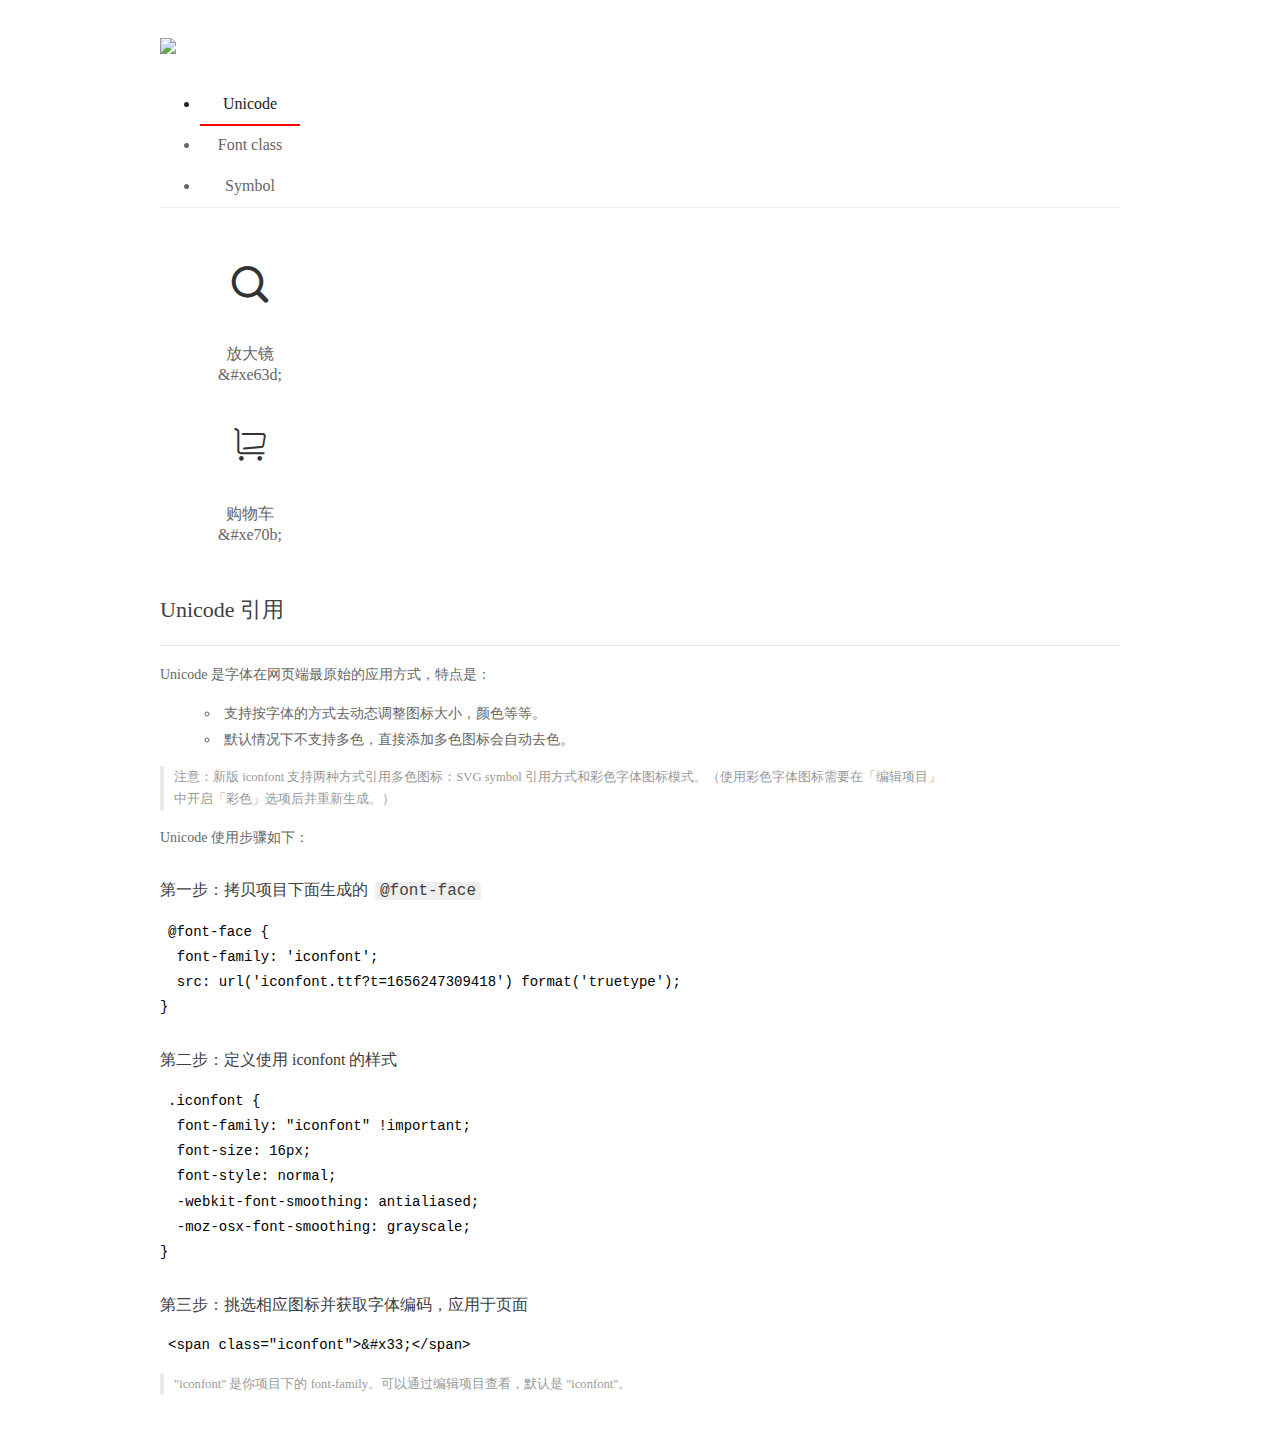
==== css/demo_index.html @ ddfea927 "add header" ====
<!DOCTYPE html>
<html>
<head>
  <meta charset="utf-8"/>
  <title>iconfont Demo</title>
  <link rel="shortcut icon" href="//img.alicdn.com/imgextra/i2/O1CN01ZyAlrn1MwaMhqz36G_!!6000000001499-73-tps-64-64.ico" type="image/x-icon"/>
  <link rel="icon" type="image/svg+xml" href="//img.alicdn.com/imgextra/i4/O1CN01EYTRnJ297D6vehehJ_!!6000000008020-55-tps-64-64.svg"/>
  <link rel="stylesheet" href="https://g.alicdn.com/thx/cube/1.3.2/cube.min.css">
  <link rel="stylesheet" href="demo.css">
  <link rel="stylesheet" href="iconfont.css">
  <script src="iconfont.js"></script>
  <!-- jQuery -->
  <script src="https://a1.alicdn.com/oss/uploads/2018/12/26/7bfddb60-08e8-11e9-9b04-53e73bb6408b.js"></script>
  <!-- 代码高亮 -->
  <script src="https://a1.alicdn.com/oss/uploads/2018/12/26/a3f714d0-08e6-11e9-8a15-ebf944d7534c.js"></script>
  <style>
    .main .logo {
      margin-top: 0;
      height: auto;
    }

    .main .logo a {
      display: flex;
      align-items: center;
    }

    .main .logo .sub-title {
      margin-left: 0.5em;
      font-size: 22px;
      color: #fff;
      background: linear-gradient(-45deg, #3967FF, #B500FE);
      -webkit-background-clip: text;
      -webkit-text-fill-color: transparent;
    }
  </style>
</head>
<body>
  <div class="main">
    <h1 class="logo"><a href="https://www.iconfont.cn/" title="iconfont 首页" target="_blank">
      <img width="200" src="https://img.alicdn.com/imgextra/i3/O1CN01Mn65HV1FfSEzR6DKv_!!6000000000514-55-tps-228-59.svg">
      
    </a></h1>
    <div class="nav-tabs">
      <ul id="tabs" class="dib-box">
        <li class="dib active"><span>Unicode</span></li>
        <li class="dib"><span>Font class</span></li>
        <li class="dib"><span>Symbol</span></li>
      </ul>
      
    </div>
    <div class="tab-container">
      <div class="content unicode" style="display: block;">
          <ul class="icon_lists dib-box">
          
            <li class="dib">
              <span class="icon iconfont">&#xe63d;</span>
                <div class="name">放大镜</div>
                <div class="code-name">&amp;#xe63d;</div>
              </li>
          
            <li class="dib">
              <span class="icon iconfont">&#xe70b;</span>
                <div class="name">购物车</div>
                <div class="code-name">&amp;#xe70b;</div>
              </li>
          
          </ul>
          <div class="article markdown">
          <h2 id="unicode-">Unicode 引用</h2>
          <hr>

          <p>Unicode 是字体在网页端最原始的应用方式，特点是：</p>
          <ul>
            <li>支持按字体的方式去动态调整图标大小，颜色等等。</li>
            <li>默认情况下不支持多色，直接添加多色图标会自动去色。</li>
          </ul>
          <blockquote>
            <p>注意：新版 iconfont 支持两种方式引用多色图标：SVG symbol 引用方式和彩色字体图标模式。（使用彩色字体图标需要在「编辑项目」中开启「彩色」选项后并重新生成。）</p>
          </blockquote>
          <p>Unicode 使用步骤如下：</p>
          <h3 id="-font-face">第一步：拷贝项目下面生成的 <code>@font-face</code></h3>
<pre><code class="language-css"
>@font-face {
  font-family: 'iconfont';
  src: url('iconfont.ttf?t=1656247309418') format('truetype');
}
</code></pre>
          <h3 id="-iconfont-">第二步：定义使用 iconfont 的样式</h3>
<pre><code class="language-css"
>.iconfont {
  font-family: "iconfont" !important;
  font-size: 16px;
  font-style: normal;
  -webkit-font-smoothing: antialiased;
  -moz-osx-font-smoothing: grayscale;
}
</code></pre>
          <h3 id="-">第三步：挑选相应图标并获取字体编码，应用于页面</h3>
<pre>
<code class="language-html"
>&lt;span class="iconfont"&gt;&amp;#x33;&lt;/span&gt;
</code></pre>
          <blockquote>
            <p>"iconfont" 是你项目下的 font-family。可以通过编辑项目查看，默认是 "iconfont"。</p>
          </blockquote>
          </div>
      </div>
      <div class="content font-class">
        <ul class="icon_lists dib-box">
          
          <li class="dib">
            <span class="icon iconfont icon-fangdajing"></span>
            <div class="name">
              放大镜
            </div>
            <div class="code-name">.icon-fangdajing
            </div>
          </li>
          
          <li class="dib">
            <span class="icon iconfont icon-gouwuche"></span>
            <div class="name">
              购物车
            </div>
            <div class="code-name">.icon-gouwuche
            </div>
          </li>
          
        </ul>
        <div class="article markdown">
        <h2 id="font-class-">font-class 引用</h2>
        <hr>

        <p>font-class 是 Unicode 使用方式的一种变种，主要是解决 Unicode 书写不直观，语意不明确的问题。</p>
        <p>与 Unicode 使用方式相比，具有如下特点：</p>
        <ul>
          <li>相比于 Unicode 语意明确，书写更直观。可以很容易分辨这个 icon 是什么。</li>
          <li>因为使用 class 来定义图标，所以当要替换图标时，只需要修改 class 里面的 Unicode 引用。</li>
        </ul>
        <p>使用步骤如下：</p>
        <h3 id="-fontclass-">第一步：引入项目下面生成的 fontclass 代码：</h3>
<pre><code class="language-html">&lt;link rel="stylesheet" href="./iconfont.css"&gt;
</code></pre>
        <h3 id="-">第二步：挑选相应图标并获取类名，应用于页面：</h3>
<pre><code class="language-html">&lt;span class="iconfont icon-xxx"&gt;&lt;/span&gt;
</code></pre>
        <blockquote>
          <p>"
            iconfont" 是你项目下的 font-family。可以通过编辑项目查看，默认是 "iconfont"。</p>
        </blockquote>
      </div>
      </div>
      <div class="content symbol">
          <ul class="icon_lists dib-box">
          
            <li class="dib">
                <svg class="icon svg-icon" aria-hidden="true">
                  <use xlink:href="#icon-fangdajing"></use>
                </svg>
                <div class="name">放大镜</div>
                <div class="code-name">#icon-fangdajing</div>
            </li>
          
            <li class="dib">
                <svg class="icon svg-icon" aria-hidden="true">
                  <use xlink:href="#icon-gouwuche"></use>
                </svg>
                <div class="name">购物车</div>
                <div class="code-name">#icon-gouwuche</div>
            </li>
          
          </ul>
          <div class="article markdown">
          <h2 id="symbol-">Symbol 引用</h2>
          <hr>

          <p>这是一种全新的使用方式，应该说这才是未来的主流，也是平台目前推荐的用法。相关介绍可以参考这篇<a href="">文章</a>
            这种用法其实是做了一个 SVG 的集合，与另外两种相比具有如下特点：</p>
          <ul>
            <li>支持多色图标了，不再受单色限制。</li>
            <li>通过一些技巧，支持像字体那样，通过 <code>font-size</code>, <code>color</code> 来调整样式。</li>
            <li>兼容性较差，支持 IE9+，及现代浏览器。</li>
            <li>浏览器渲染 SVG 的性能一般，还不如 png。</li>
          </ul>
          <p>使用步骤如下：</p>
          <h3 id="-symbol-">第一步：引入项目下面生成的 symbol 代码：</h3>
<pre><code class="language-html">&lt;script src="./iconfont.js"&gt;&lt;/script&gt;
</code></pre>
          <h3 id="-css-">第二步：加入通用 CSS 代码（引入一次就行）：</h3>
<pre><code class="language-html">&lt;style&gt;
.icon {
  width: 1em;
  height: 1em;
  vertical-align: -0.15em;
  fill: currentColor;
  overflow: hidden;
}
&lt;/style&gt;
</code></pre>
          <h3 id="-">第三步：挑选相应图标并获取类名，应用于页面：</h3>
<pre><code class="language-html">&lt;svg class="icon" aria-hidden="true"&gt;
  &lt;use xlink:href="#icon-xxx"&gt;&lt;/use&gt;
&lt;/svg&gt;
</code></pre>
          </div>
      </div>

    </div>
  </div>
  <script>
  $(document).ready(function () {
      $('.tab-container .content:first').show()

      $('#tabs li').click(function (e) {
        var tabContent = $('.tab-container .content')
        var index = $(this).index()

        if ($(this).hasClass('active')) {
          return
        } else {
          $('#tabs li').removeClass('active')
          $(this).addClass('active')

          tabContent.hide().eq(index).fadeIn()
        }
      })
    })
  </script>
</body>
</html>
---- css/demo.css ----
/* Logo 字体 */
@font-face {
  font-family: "iconfont logo";
  src: url('https://at.alicdn.com/t/font_985780_km7mi63cihi.eot?t=1545807318834');
  src: url('https://at.alicdn.com/t/font_985780_km7mi63cihi.eot?t=1545807318834#iefix') format('embedded-opentype'),
    url('https://at.alicdn.com/t/font_985780_km7mi63cihi.woff?t=1545807318834') format('woff'),
    url('https://at.alicdn.com/t/font_985780_km7mi63cihi.ttf?t=1545807318834') format('truetype'),
    url('https://at.alicdn.com/t/font_985780_km7mi63cihi.svg?t=1545807318834#iconfont') format('svg');
}

.logo {
  font-family: "iconfont logo";
  font-size: 160px;
  font-style: normal;
  -webkit-font-smoothing: antialiased;
  -moz-osx-font-smoothing: grayscale;
}

/* tabs */
.nav-tabs {
  position: relative;
}

.nav-tabs .nav-more {
  position: absolute;
  right: 0;
  bottom: 0;
  height: 42px;
  line-height: 42px;
  color: #666;
}

#tabs {
  border-bottom: 1px solid #eee;
}

#tabs li {
  cursor: pointer;
  width: 100px;
  height: 40px;
  line-height: 40px;
  text-align: center;
  font-size: 16px;
  border-bottom: 2px solid transparent;
  position: relative;
  z-index: 1;
  margin-bottom: -1px;
  color: #666;
}


#tabs .active {
  border-bottom-color: #f00;
  color: #222;
}

.tab-container .content {
  display: none;
}

/* 页面布局 */
.main {
  padding: 30px 100px;
  width: 960px;
  margin: 0 auto;
}

.main .logo {
  color: #333;
  text-align: left;
  margin-bottom: 30px;
  line-height: 1;
  height: 110px;
  margin-top: -50px;
  overflow: hidden;
  *zoom: 1;
}

.main .logo a {
  font-size: 160px;
  color: #333;
}

.helps {
  margin-top: 40px;
}

.helps pre {
  padding: 20px;
  margin: 10px 0;
  border: solid 1px #e7e1cd;
  background-color: #fffdef;
  overflow: auto;
}

.icon_lists {
  width: 100% !important;
  overflow: hidden;
  *zoom: 1;
}

.icon_lists li {
  width: 100px;
  margin-bottom: 10px;
  margin-right: 20px;
  text-align: center;
  list-style: none !important;
  cursor: default;
}

.icon_lists li .code-name {
  line-height: 1.2;
}

.icon_lists .icon {
  display: block;
  height: 100px;
  line-height: 100px;
  font-size: 42px;
  margin: 10px auto;
  color: #333;
  -webkit-transition: font-size 0.25s linear, width 0.25s linear;
  -moz-transition: font-size 0.25s linear, width 0.25s linear;
  transition: font-size 0.25s linear, width 0.25s linear;
}

.icon_lists .icon:hover {
  font-size: 100px;
}

.icon_lists .svg-icon {
  /* 通过设置 font-size 来改变图标大小 */
  width: 1em;
  /* 图标和文字相邻时，垂直对齐 */
  vertical-align: -0.15em;
  /* 通过设置 color 来改变 SVG 的颜色/fill */
  fill: currentColor;
  /* path 和 stroke 溢出 viewBox 部分在 IE 下会显示
      normalize.css 中也包含这行 */
  overflow: hidden;
}

.icon_lists li .name,
.icon_lists li .code-name {
  color: #666;
}

/* markdown 样式 */
.markdown {
  color: #666;
  font-size: 14px;
  line-height: 1.8;
}

.highlight {
  line-height: 1.5;
}

.markdown img {
  vertical-align: middle;
  max-width: 100%;
}

.markdown h1 {
  color: #404040;
  font-weight: 500;
  line-height: 40px;
  margin-bottom: 24px;
}

.markdown h2,
.markdown h3,
.markdown h4,
.markdown h5,
.markdown h6 {
  color: #404040;
  margin: 1.6em 0 0.6em 0;
  font-weight: 500;
  clear: both;
}

.markdown h1 {
  font-size: 28px;
}

.markdown h2 {
  font-size: 22px;
}

.markdown h3 {
  font-size: 16px;
}

.markdown h4 {
  font-size: 14px;
}

.markdown h5 {
  font-size: 12px;
}

.markdown h6 {
  font-size: 12px;
}

.markdown hr {
  height: 1px;
  border: 0;
  background: #e9e9e9;
  margin: 16px 0;
  clear: both;
}

.markdown p {
  margin: 1em 0;
}

.markdown>p,
.markdown>blockquote,
.markdown>.highlight,
.markdown>ol,
.markdown>ul {
  width: 80%;
}

.markdown ul>li {
  list-style: circle;
}

.markdown>ul li,
.markdown blockquote ul>li {
  margin-left: 20px;
  padding-left: 4px;
}

.markdown>ul li p,
.markdown>ol li p {
  margin: 0.6em 0;
}

.markdown ol>li {
  list-style: decimal;
}

.markdown>ol li,
.markdown blockquote ol>li {
  margin-left: 20px;
  padding-left: 4px;
}

.markdown code {
  margin: 0 3px;
  padding: 0 5px;
  background: #eee;
  border-radius: 3px;
}

.markdown strong,
.markdown b {
  font-weight: 600;
}

.markdown>table {
  border-collapse: collapse;
  border-spacing: 0px;
  empty-cells: show;
  border: 1px solid #e9e9e9;
  width: 95%;
  margin-bottom: 24px;
}

.markdown>table th {
  white-space: nowrap;
  color: #333;
  font-weight: 600;
}

.markdown>table th,
.markdown>table td {
  border: 1px solid #e9e9e9;
  padding: 8px 16px;
  text-align: left;
}

.markdown>table th {
  background: #F7F7F7;
}

.markdown blockquote {
  font-size: 90%;
  color: #999;
  border-left: 4px solid #e9e9e9;
  padding-left: 0.8em;
  margin: 1em 0;
}

.markdown blockquote p {
  margin: 0;
}

.markdown .anchor {
  opacity: 0;
  transition: opacity 0.3s ease;
  margin-left: 8px;
}

.markdown .waiting {
  color: #ccc;
}

.markdown h1:hover .anchor,
.markdown h2:hover .anchor,
.markdown h3:hover .anchor,
.markdown h4:hover .anchor,
.markdown h5:hover .anchor,
.markdown h6:hover .anchor {
  opacity: 1;
  display: inline-block;
}

.markdown>br,
.markdown>p>br {
  clear: both;
}


.hljs {
  display: block;
  background: white;
  padding: 0.5em;
  color: #333333;
  overflow-x: auto;
}

.hljs-comment,
.hljs-meta {
  color: #969896;
}

.hljs-string,
.hljs-variable,
.hljs-template-variable,
.hljs-strong,
.hljs-emphasis,
.hljs-quote {
  color: #df5000;
}

.hljs-keyword,
.hljs-selector-tag,
.hljs-type {
  color: #a71d5d;
}

.hljs-literal,
.hljs-symbol,
.hljs-bullet,
.hljs-attribute {
  color: #0086b3;
}

.hljs-section,
.hljs-name {
  color: #63a35c;
}

.hljs-tag {
  color: #333333;
}

.hljs-title,
.hljs-attr,
.hljs-selector-id,
.hljs-selector-class,
.hljs-selector-attr,
.hljs-selector-pseudo {
  color: #795da3;
}

.hljs-addition {
  color: #55a532;
  background-color: #eaffea;
}

.hljs-deletion {
  color: #bd2c00;
  background-color: #ffecec;
}

.hljs-link {
  text-decoration: underline;
}

/* 代码高亮 */
/* PrismJS 1.15.0
https://prismjs.com/download.html#themes=prism&languages=markup+css+clike+javascript */
/**
 * prism.js default theme for JavaScript, CSS and HTML
 * Based on dabblet (http://dabblet.com)
 * @author Lea Verou
 */
code[class*="language-"],
pre[class*="language-"] {
  color: black;
  background: none;
  text-shadow: 0 1px white;
  font-family: Consolas, Monaco, 'Andale Mono', 'Ubuntu Mono', monospace;
  text-align: left;
  white-space: pre;
  word-spacing: normal;
  word-break: normal;
  word-wrap: normal;
  line-height: 1.5;

  -moz-tab-size: 4;
  -o-tab-size: 4;
  tab-size: 4;

  -webkit-hyphens: none;
  -moz-hyphens: none;
  -ms-hyphens: none;
  hyphens: none;
}

pre[class*="language-"]::-moz-selection,
pre[class*="language-"] ::-moz-selection,
code[class*="language-"]::-moz-selection,
code[class*="language-"] ::-moz-selection {
  text-shadow: none;
  background: #b3d4fc;
}

pre[class*="language-"]::selection,
pre[class*="language-"] ::selection,
code[class*="language-"]::selection,
code[class*="language-"] ::selection {
  text-shadow: none;
  background: #b3d4fc;
}

@media print {

  code[class*="language-"],
  pre[class*="language-"] {
    text-shadow: none;
  }
}

/* Code blocks */
pre[class*="language-"] {
  padding: 1em;
  margin: .5em 0;
  overflow: auto;
}

:not(pre)>code[class*="language-"],
pre[class*="language-"] {
  background: #f5f2f0;
}

/* Inline code */
:not(pre)>code[class*="language-"] {
  padding: .1em;
  border-radius: .3em;
  white-space: normal;
}

.token.comment,
.token.prolog,
.token.doctype,
.token.cdata {
  color: slategray;
}

.token.punctuation {
  color: #999;
}

.namespace {
  opacity: .7;
}

.token.property,
.token.tag,
.token.boolean,
.token.number,
.token.constant,
.token.symbol,
.token.deleted {
  color: #905;
}

.token.selector,
.token.attr-name,
.token.string,
.token.char,
.token.builtin,
.token.inserted {
  color: #690;
}

.token.operator,
.token.entity,
.token.url,
.language-css .token.string,
.style .token.string {
  color: #9a6e3a;
  background: hsla(0, 0%, 100%, .5);
}

.token.atrule,
.token.attr-value,
.token.keyword {
  color: #07a;
}

.token.function,
.token.class-name {
  color: #DD4A68;
}

.token.regex,
.token.important,
.token.variable {
  color: #e90;
}

.token.important,
.token.bold {
  font-weight: bold;
}

.token.italic {
  font-style: italic;
}

.token.entity {
  cursor: help;
}
---- css/iconfont.css ----
@font-face {
  font-family: "iconfont"; /* Project id  */
  src: url('iconfont.ttf?t=1656247309418') format('truetype');
}

.iconfont {
  font-family: "iconfont" !important;
  font-size: 16px;
  font-style: normal;
  -webkit-font-smoothing: antialiased;
  -moz-osx-font-smoothing: grayscale;
}

.icon-fangdajing:before {
  content: "\e63d";
}

.icon-gouwuche:before {
  content: "\e70b";
}
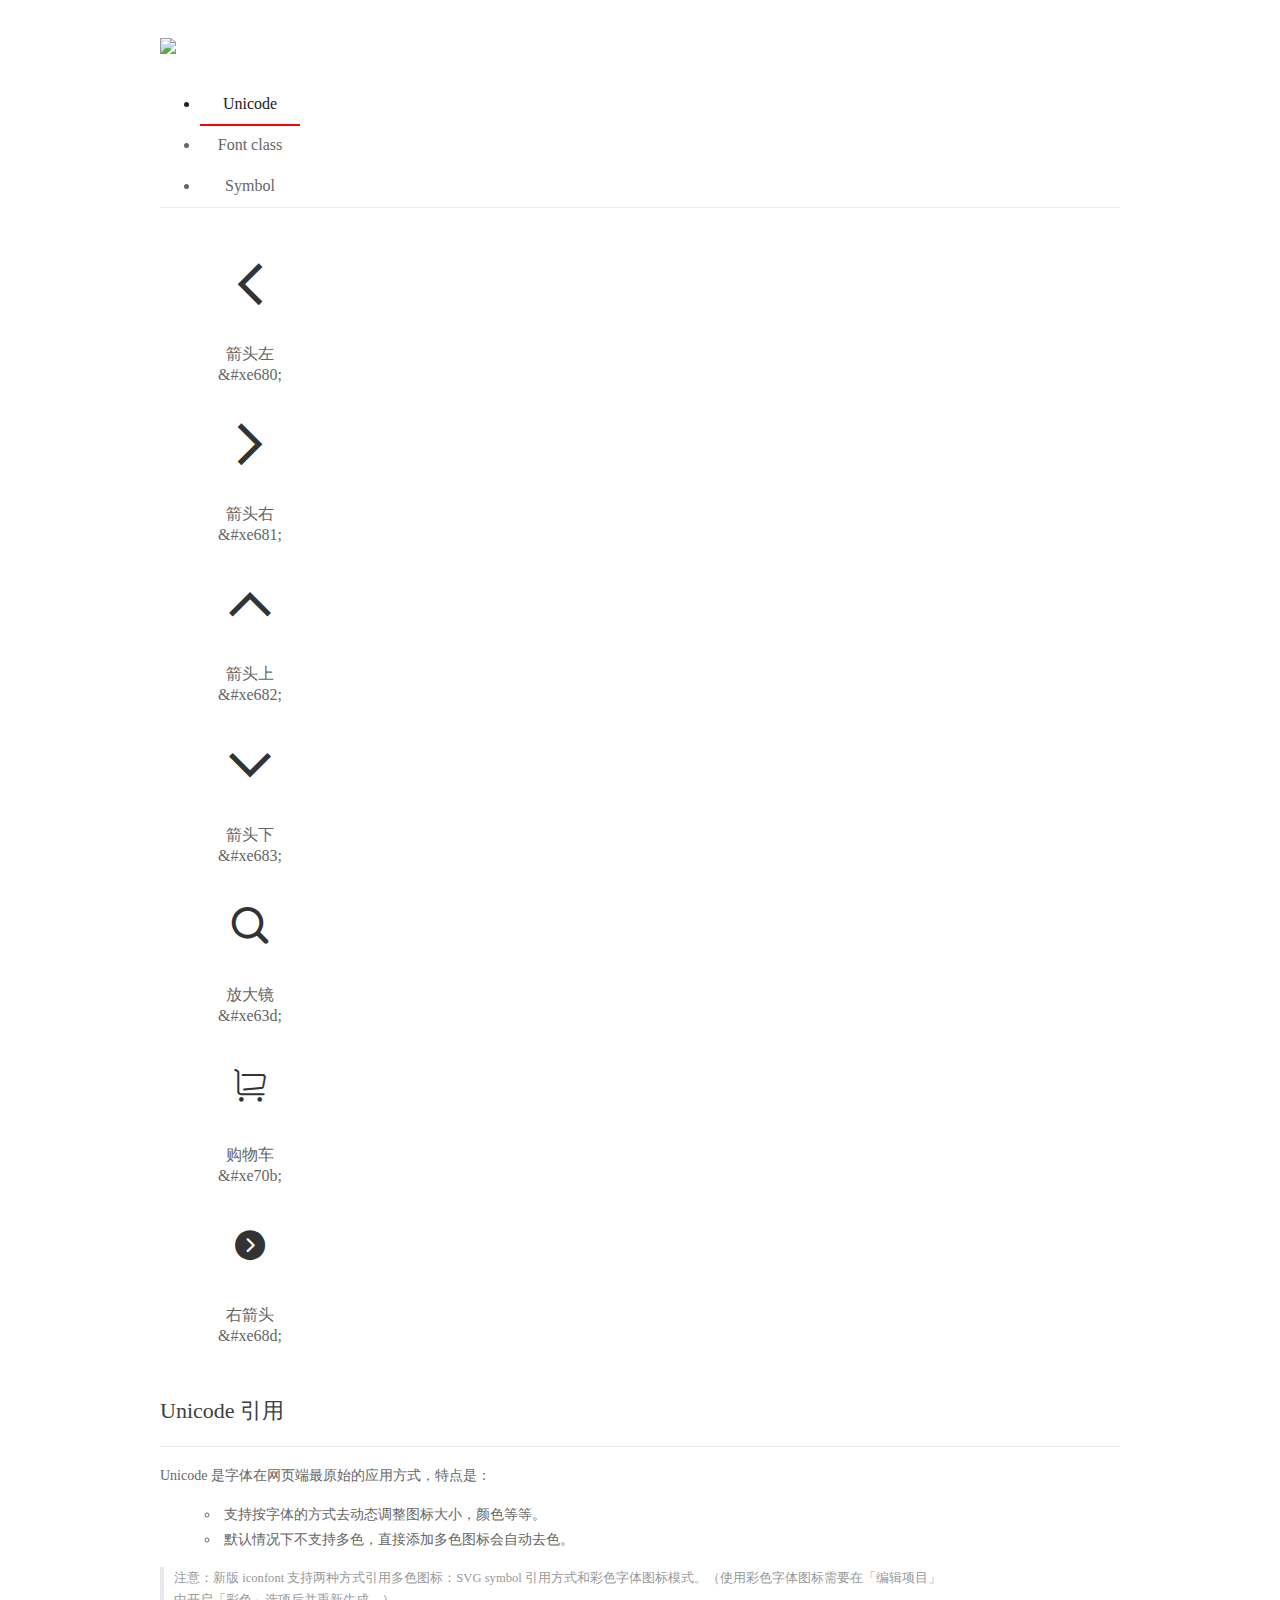
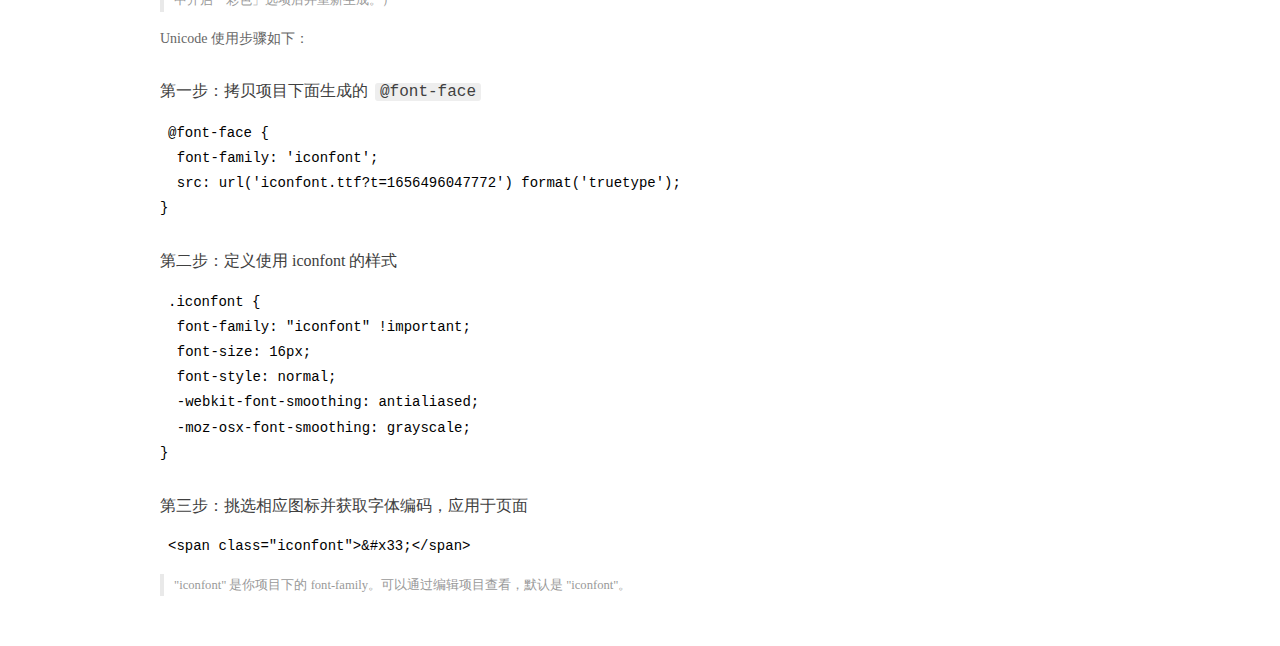
==== commit 63df3bd0: "add phone-content" ====
--- a/css/demo_index.html
+++ b/css/demo_index.html
@@ -53,6 +53,30 @@
           <ul class="icon_lists dib-box">
           
             <li class="dib">
+              <span class="icon iconfont">&#xe680;</span>
+                <div class="name">箭头左</div>
+                <div class="code-name">&amp;#xe680;</div>
+              </li>
+          
+            <li class="dib">
+              <span class="icon iconfont">&#xe681;</span>
+                <div class="name">箭头右</div>
+                <div class="code-name">&amp;#xe681;</div>
+              </li>
+          
+            <li class="dib">
+              <span class="icon iconfont">&#xe682;</span>
+                <div class="name">箭头上</div>
+                <div class="code-name">&amp;#xe682;</div>
+              </li>
+          
+            <li class="dib">
+              <span class="icon iconfont">&#xe683;</span>
+                <div class="name">箭头下</div>
+                <div class="code-name">&amp;#xe683;</div>
+              </li>
+          
+            <li class="dib">
               <span class="icon iconfont">&#xe63d;</span>
                 <div class="name">放大镜</div>
                 <div class="code-name">&amp;#xe63d;</div>
@@ -62,6 +86,12 @@
               <span class="icon iconfont">&#xe70b;</span>
                 <div class="name">购物车</div>
                 <div class="code-name">&amp;#xe70b;</div>
+              </li>
+          
+            <li class="dib">
+              <span class="icon iconfont">&#xe68d;</span>
+                <div class="name">右箭头</div>
+                <div class="code-name">&amp;#xe68d;</div>
               </li>
           
           </ul>
@@ -82,7 +112,7 @@
 <pre><code class="language-css"
 >@font-face {
   font-family: 'iconfont';
-  src: url('iconfont.ttf?t=1656247309418') format('truetype');
+  src: url('iconfont.ttf?t=1656496047772') format('truetype');
 }
 </code></pre>
           <h3 id="-iconfont-">第二步：定义使用 iconfont 的样式</h3>
@@ -109,6 +139,42 @@
         <ul class="icon_lists dib-box">
           
           <li class="dib">
+            <span class="icon iconfont icon-iconfontzhizuobiaozhun023126"></span>
+            <div class="name">
+              箭头左
+            </div>
+            <div class="code-name">.icon-iconfontzhizuobiaozhun023126
+            </div>
+          </li>
+          
+          <li class="dib">
+            <span class="icon iconfont icon-iconfontzhizuobiaozhun023127"></span>
+            <div class="name">
+              箭头右
+            </div>
+            <div class="code-name">.icon-iconfontzhizuobiaozhun023127
+            </div>
+          </li>
+          
+          <li class="dib">
+            <span class="icon iconfont icon-iconfontzhizuobiaozhun023128"></span>
+            <div class="name">
+              箭头上
+            </div>
+            <div class="code-name">.icon-iconfontzhizuobiaozhun023128
+            </div>
+          </li>
+          
+          <li class="dib">
+            <span class="icon iconfont icon-iconfontzhizuobiaozhun023129"></span>
+            <div class="name">
+              箭头下
+            </div>
+            <div class="code-name">.icon-iconfontzhizuobiaozhun023129
+            </div>
+          </li>
+          
+          <li class="dib">
             <span class="icon iconfont icon-fangdajing"></span>
             <div class="name">
               放大镜
@@ -123,6 +189,15 @@
               购物车
             </div>
             <div class="code-name">.icon-gouwuche
+            </div>
+          </li>
+          
+          <li class="dib">
+            <span class="icon iconfont icon-youjiantou"></span>
+            <div class="name">
+              右箭头
+            </div>
+            <div class="code-name">.icon-youjiantou
             </div>
           </li>
           
@@ -155,6 +230,38 @@
           
             <li class="dib">
                 <svg class="icon svg-icon" aria-hidden="true">
+                  <use xlink:href="#icon-iconfontzhizuobiaozhun023126"></use>
+                </svg>
+                <div class="name">箭头左</div>
+                <div class="code-name">#icon-iconfontzhizuobiaozhun023126</div>
+            </li>
+          
+            <li class="dib">
+                <svg class="icon svg-icon" aria-hidden="true">
+                  <use xlink:href="#icon-iconfontzhizuobiaozhun023127"></use>
+                </svg>
+                <div class="name">箭头右</div>
+                <div class="code-name">#icon-iconfontzhizuobiaozhun023127</div>
+            </li>
+          
+            <li class="dib">
+                <svg class="icon svg-icon" aria-hidden="true">
+                  <use xlink:href="#icon-iconfontzhizuobiaozhun023128"></use>
+                </svg>
+                <div class="name">箭头上</div>
+                <div class="code-name">#icon-iconfontzhizuobiaozhun023128</div>
+            </li>
+          
+            <li class="dib">
+                <svg class="icon svg-icon" aria-hidden="true">
+                  <use xlink:href="#icon-iconfontzhizuobiaozhun023129"></use>
+                </svg>
+                <div class="name">箭头下</div>
+                <div class="code-name">#icon-iconfontzhizuobiaozhun023129</div>
+            </li>
+          
+            <li class="dib">
+                <svg class="icon svg-icon" aria-hidden="true">
                   <use xlink:href="#icon-fangdajing"></use>
                 </svg>
                 <div class="name">放大镜</div>
@@ -167,6 +274,14 @@
                 </svg>
                 <div class="name">购物车</div>
                 <div class="code-name">#icon-gouwuche</div>
+            </li>
+          
+            <li class="dib">
+                <svg class="icon svg-icon" aria-hidden="true">
+                  <use xlink:href="#icon-youjiantou"></use>
+                </svg>
+                <div class="name">右箭头</div>
+                <div class="code-name">#icon-youjiantou</div>
             </li>
           
           </ul>
--- a/css/iconfont.css
+++ b/css/iconfont.css
@@ -1,6 +1,6 @@
 @font-face {
   font-family: "iconfont"; /* Project id  */
-  src: url('iconfont.ttf?t=1656247309418') format('truetype');
+  src: url('iconfont.ttf?t=1656496047772') format('truetype');
 }
 
 .iconfont {
@@ -11,6 +11,22 @@
   -moz-osx-font-smoothing: grayscale;
 }
 
+.icon-iconfontzhizuobiaozhun023126:before {
+  content: "\e680";
+}
+
+.icon-iconfontzhizuobiaozhun023127:before {
+  content: "\e681";
+}
+
+.icon-iconfontzhizuobiaozhun023128:before {
+  content: "\e682";
+}
+
+.icon-iconfontzhizuobiaozhun023129:before {
+  content: "\e683";
+}
+
 .icon-fangdajing:before {
   content: "\e63d";
 }
@@ -19,3 +35,7 @@
   content: "\e70b";
 }
 
+.icon-youjiantou:before {
+  content: "\e68d";
+}
+
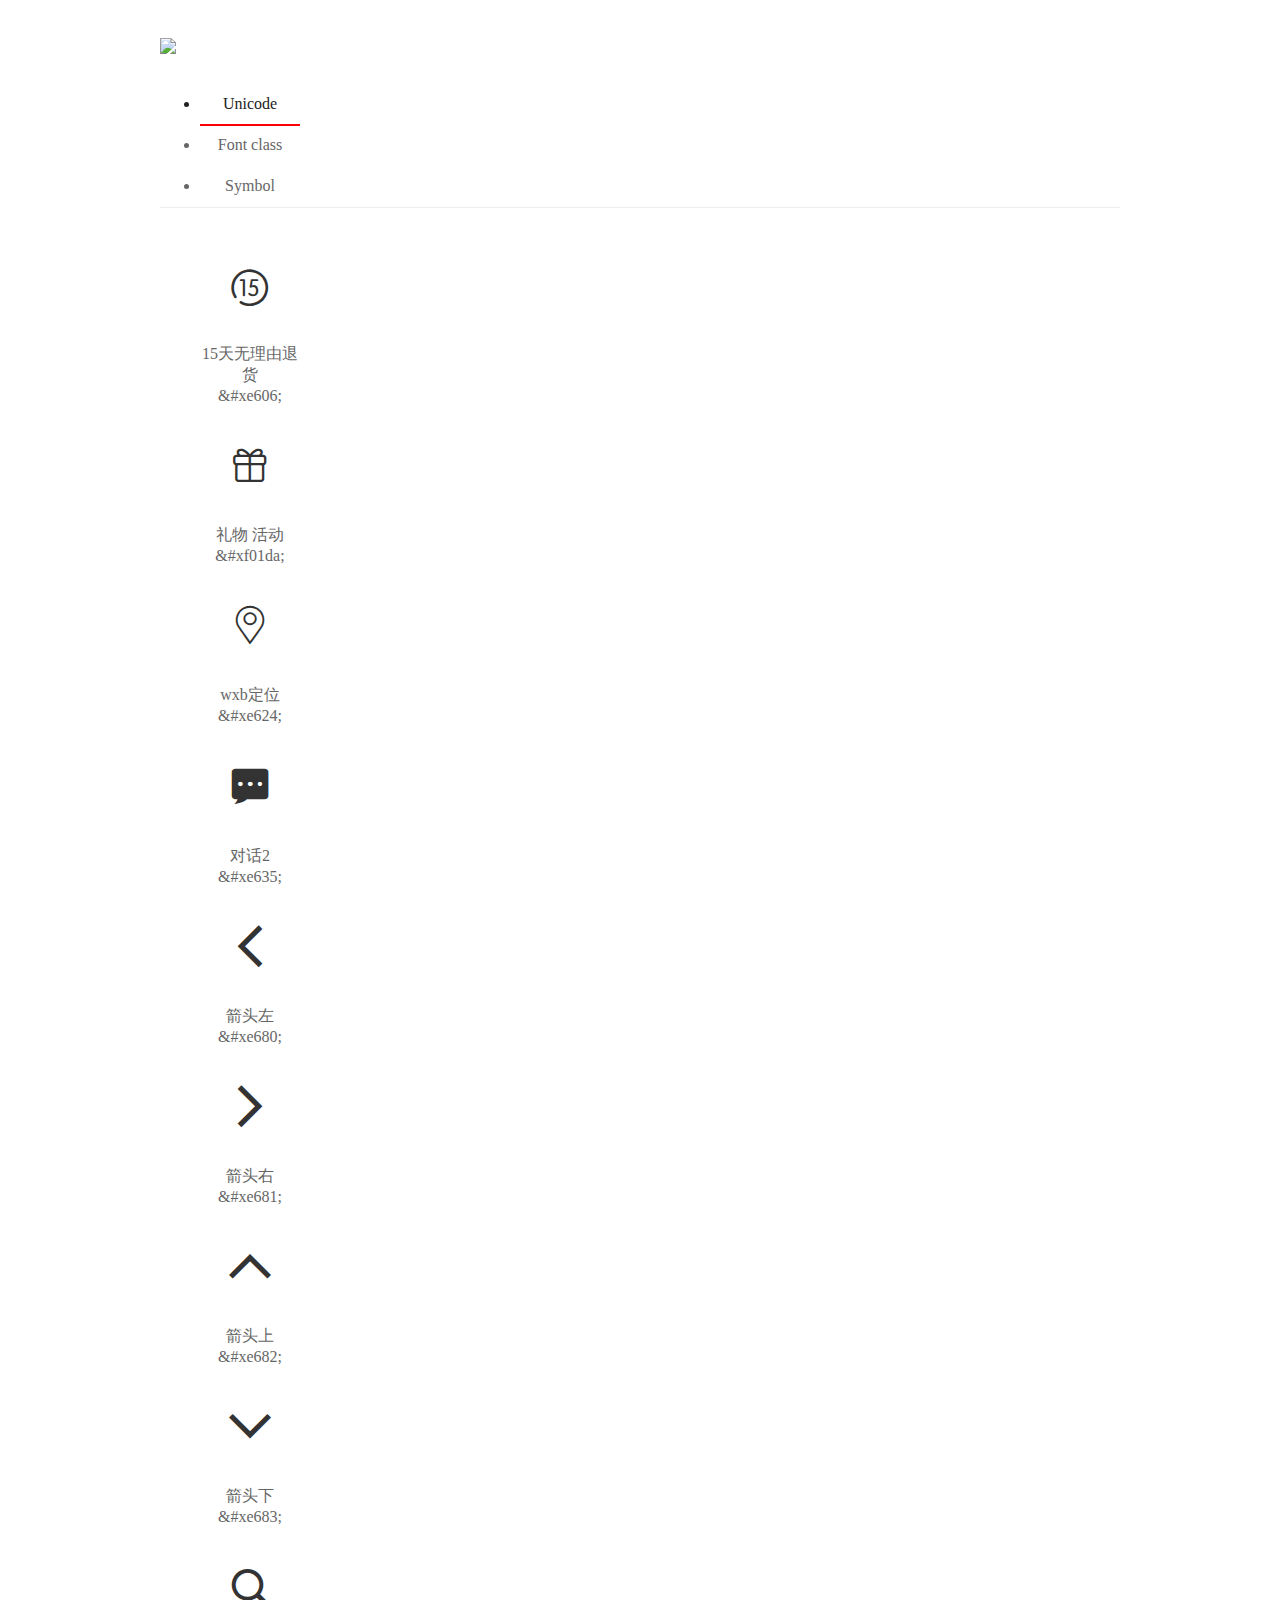
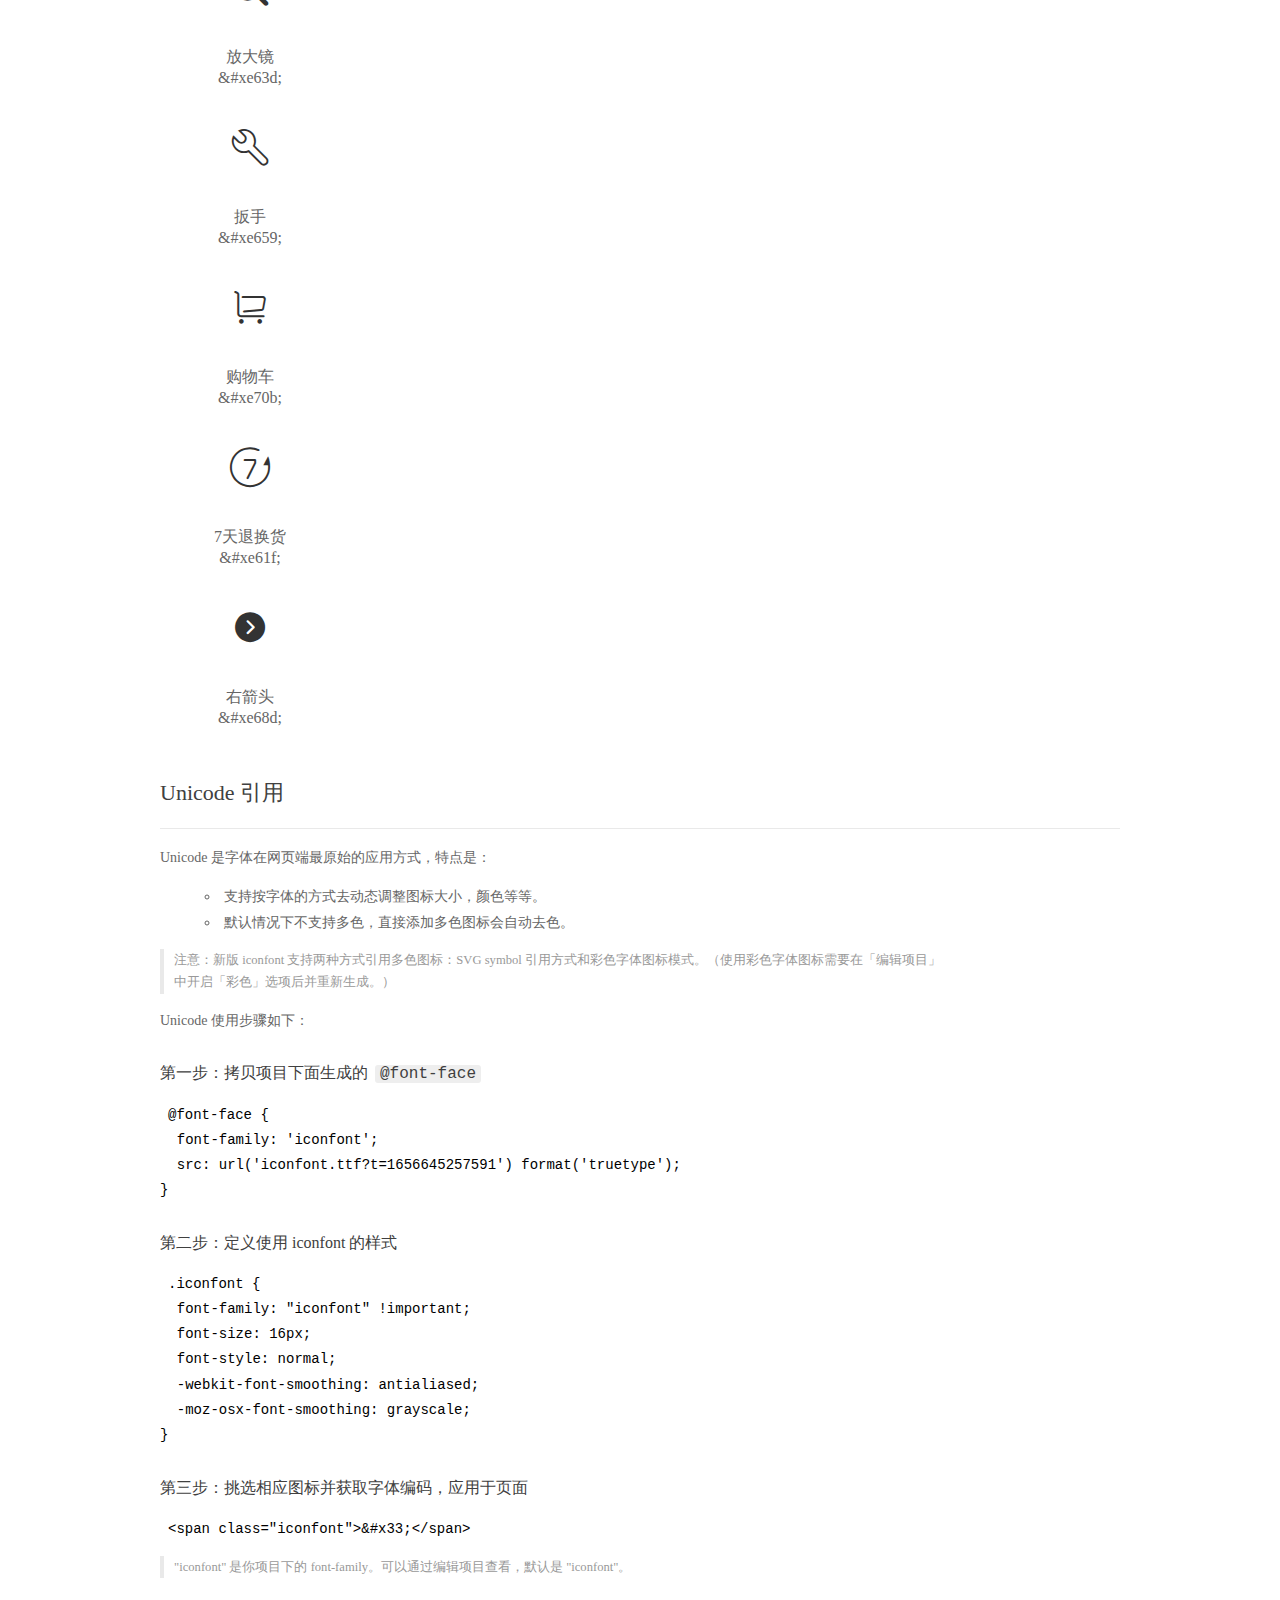
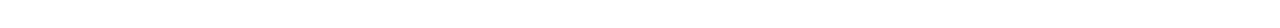
==== commit d770244a: "complete" ====
--- a/css/demo_index.html
+++ b/css/demo_index.html
@@ -53,6 +53,30 @@
           <ul class="icon_lists dib-box">
           
             <li class="dib">
+              <span class="icon iconfont">&#xe606;</span>
+                <div class="name">15天无理由退货</div>
+                <div class="code-name">&amp;#xe606;</div>
+              </li>
+          
+            <li class="dib">
+              <span class="icon iconfont">&#xf01da;</span>
+                <div class="name">礼物 活动</div>
+                <div class="code-name">&amp;#xf01da;</div>
+              </li>
+          
+            <li class="dib">
+              <span class="icon iconfont">&#xe624;</span>
+                <div class="name">wxb定位</div>
+                <div class="code-name">&amp;#xe624;</div>
+              </li>
+          
+            <li class="dib">
+              <span class="icon iconfont">&#xe635;</span>
+                <div class="name">对话2</div>
+                <div class="code-name">&amp;#xe635;</div>
+              </li>
+          
+            <li class="dib">
               <span class="icon iconfont">&#xe680;</span>
                 <div class="name">箭头左</div>
                 <div class="code-name">&amp;#xe680;</div>
@@ -83,9 +107,21 @@
               </li>
           
             <li class="dib">
+              <span class="icon iconfont">&#xe659;</span>
+                <div class="name">扳手</div>
+                <div class="code-name">&amp;#xe659;</div>
+              </li>
+          
+            <li class="dib">
               <span class="icon iconfont">&#xe70b;</span>
                 <div class="name">购物车</div>
                 <div class="code-name">&amp;#xe70b;</div>
+              </li>
+          
+            <li class="dib">
+              <span class="icon iconfont">&#xe61f;</span>
+                <div class="name">7天退换货</div>
+                <div class="code-name">&amp;#xe61f;</div>
               </li>
           
             <li class="dib">
@@ -112,7 +148,7 @@
 <pre><code class="language-css"
 >@font-face {
   font-family: 'iconfont';
-  src: url('iconfont.ttf?t=1656496047772') format('truetype');
+  src: url('iconfont.ttf?t=1656645257591') format('truetype');
 }
 </code></pre>
           <h3 id="-iconfont-">第二步：定义使用 iconfont 的样式</h3>
@@ -139,6 +175,42 @@
         <ul class="icon_lists dib-box">
           
           <li class="dib">
+            <span class="icon iconfont icon-15tianwuliyoutuihuo"></span>
+            <div class="name">
+              15天无理由退货
+            </div>
+            <div class="code-name">.icon-15tianwuliyoutuihuo
+            </div>
+          </li>
+          
+          <li class="dib">
+            <span class="icon iconfont icon-liwuhuodong"></span>
+            <div class="name">
+              礼物 活动
+            </div>
+            <div class="code-name">.icon-liwuhuodong
+            </div>
+          </li>
+          
+          <li class="dib">
+            <span class="icon iconfont icon-wxbdingwei"></span>
+            <div class="name">
+              wxb定位
+            </div>
+            <div class="code-name">.icon-wxbdingwei
+            </div>
+          </li>
+          
+          <li class="dib">
+            <span class="icon iconfont icon-duihua2"></span>
+            <div class="name">
+              对话2
+            </div>
+            <div class="code-name">.icon-duihua2
+            </div>
+          </li>
+          
+          <li class="dib">
             <span class="icon iconfont icon-iconfontzhizuobiaozhun023126"></span>
             <div class="name">
               箭头左
@@ -184,11 +256,29 @@
           </li>
           
           <li class="dib">
+            <span class="icon iconfont icon-banshou"></span>
+            <div class="name">
+              扳手
+            </div>
+            <div class="code-name">.icon-banshou
+            </div>
+          </li>
+          
+          <li class="dib">
             <span class="icon iconfont icon-gouwuche"></span>
             <div class="name">
               购物车
             </div>
             <div class="code-name">.icon-gouwuche
+            </div>
+          </li>
+          
+          <li class="dib">
+            <span class="icon iconfont icon-7tiantuihuanhuo"></span>
+            <div class="name">
+              7天退换货
+            </div>
+            <div class="code-name">.icon-7tiantuihuanhuo
             </div>
           </li>
           
@@ -230,6 +320,38 @@
           
             <li class="dib">
                 <svg class="icon svg-icon" aria-hidden="true">
+                  <use xlink:href="#icon-15tianwuliyoutuihuo"></use>
+                </svg>
+                <div class="name">15天无理由退货</div>
+                <div class="code-name">#icon-15tianwuliyoutuihuo</div>
+            </li>
+          
+            <li class="dib">
+                <svg class="icon svg-icon" aria-hidden="true">
+                  <use xlink:href="#icon-liwuhuodong"></use>
+                </svg>
+                <div class="name">礼物 活动</div>
+                <div class="code-name">#icon-liwuhuodong</div>
+            </li>
+          
+            <li class="dib">
+                <svg class="icon svg-icon" aria-hidden="true">
+                  <use xlink:href="#icon-wxbdingwei"></use>
+                </svg>
+                <div class="name">wxb定位</div>
+                <div class="code-name">#icon-wxbdingwei</div>
+            </li>
+          
+            <li class="dib">
+                <svg class="icon svg-icon" aria-hidden="true">
+                  <use xlink:href="#icon-duihua2"></use>
+                </svg>
+                <div class="name">对话2</div>
+                <div class="code-name">#icon-duihua2</div>
+            </li>
+          
+            <li class="dib">
+                <svg class="icon svg-icon" aria-hidden="true">
                   <use xlink:href="#icon-iconfontzhizuobiaozhun023126"></use>
                 </svg>
                 <div class="name">箭头左</div>
@@ -270,10 +392,26 @@
           
             <li class="dib">
                 <svg class="icon svg-icon" aria-hidden="true">
+                  <use xlink:href="#icon-banshou"></use>
+                </svg>
+                <div class="name">扳手</div>
+                <div class="code-name">#icon-banshou</div>
+            </li>
+          
+            <li class="dib">
+                <svg class="icon svg-icon" aria-hidden="true">
                   <use xlink:href="#icon-gouwuche"></use>
                 </svg>
                 <div class="name">购物车</div>
                 <div class="code-name">#icon-gouwuche</div>
+            </li>
+          
+            <li class="dib">
+                <svg class="icon svg-icon" aria-hidden="true">
+                  <use xlink:href="#icon-7tiantuihuanhuo"></use>
+                </svg>
+                <div class="name">7天退换货</div>
+                <div class="code-name">#icon-7tiantuihuanhuo</div>
             </li>
           
             <li class="dib">
--- a/css/iconfont.css
+++ b/css/iconfont.css
@@ -1,6 +1,6 @@
 @font-face {
   font-family: "iconfont"; /* Project id  */
-  src: url('iconfont.ttf?t=1656496047772') format('truetype');
+  src: url('iconfont.ttf?t=1656645257591') format('truetype');
 }
 
 .iconfont {
@@ -9,6 +9,22 @@
   font-style: normal;
   -webkit-font-smoothing: antialiased;
   -moz-osx-font-smoothing: grayscale;
+}
+
+.icon-15tianwuliyoutuihuo:before {
+  content: "\e606";
+}
+
+.icon-liwuhuodong:before {
+  content: "\f01da";
+}
+
+.icon-wxbdingwei:before {
+  content: "\e624";
+}
+
+.icon-duihua2:before {
+  content: "\e635";
 }
 
 .icon-iconfontzhizuobiaozhun023126:before {
@@ -31,8 +47,16 @@
   content: "\e63d";
 }
 
+.icon-banshou:before {
+  content: "\e659";
+}
+
 .icon-gouwuche:before {
   content: "\e70b";
+}
+
+.icon-7tiantuihuanhuo:before {
+  content: "\e61f";
 }
 
 .icon-youjiantou:before {
